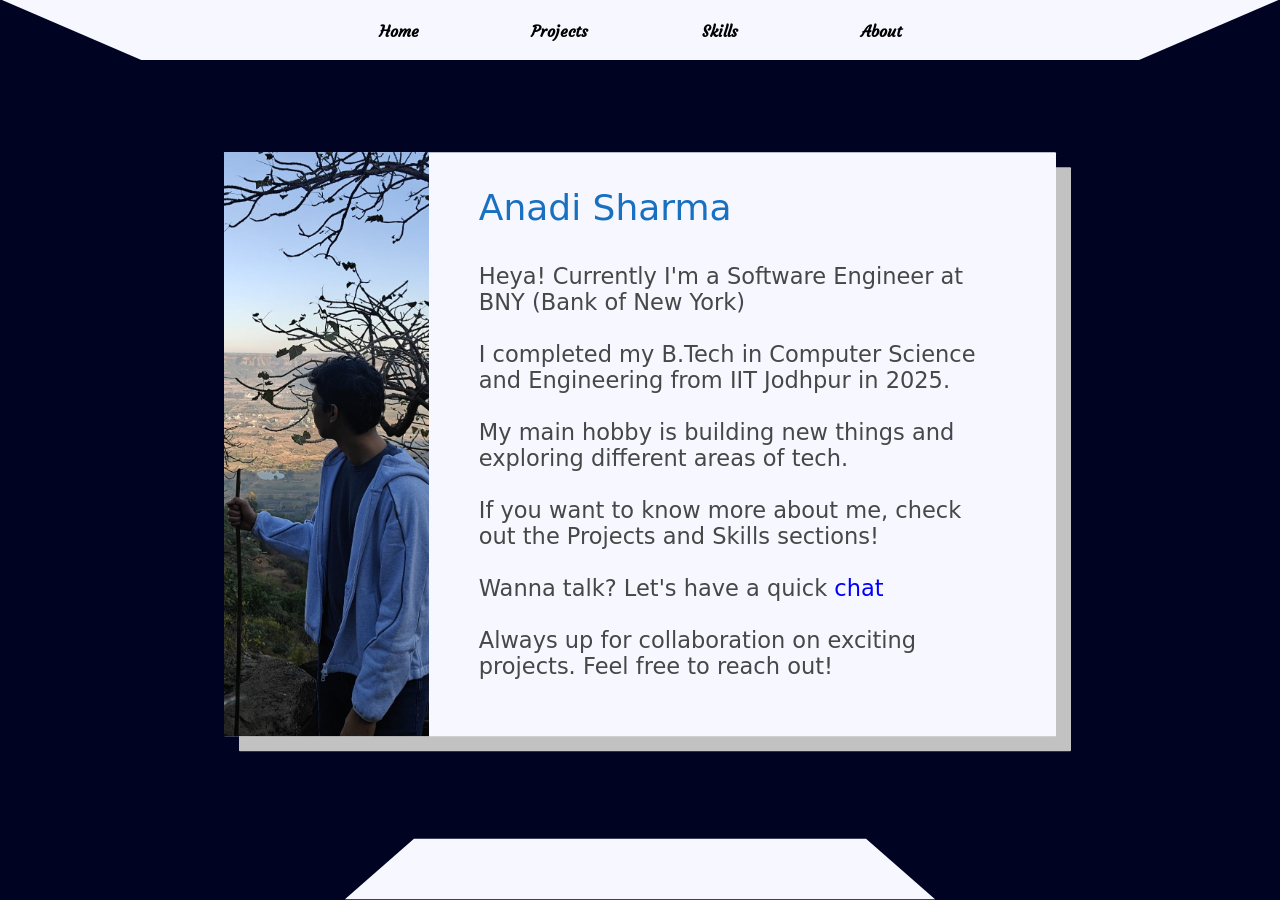
==== about.html @ 17ed1f13 "initial commit" ====
<!DOCTYPE html>
<html lang="en">
<head>
    <meta charset="UTF-8" />
    <meta http-equiv="X-UA-Compatible" content="IE=edge" />
    <meta name="viewport" content="width=device-width, initial-scale=1.0" />
    <meta name="description" content="More About Myself, Anadi Sharma" />
    <link rel="preconnect" href="https://fonts.googleapis.com">
    <link rel="preconnect" href="https://fonts.gstatic.com" crossorigin>
    <link rel="preconnect" href="https://fonts.googleapis.com"><link rel="preconnect" href="https://fonts.gstatic.com" crossorigin><link href="https://fonts.googleapis.com/css2?family=Charm&family=Courgette&family=Noto+Nastaliq+Urdu:wght@600&display=swap" rel="stylesheet">
    <link rel="stylesheet" href="style.css">
    <link rel="shortcut icon" href="./images/cursor.png" type="image/x-icon">
    <title>About Me - Anadi Sharma</title>
</head>
<!-- Google tag (gtag.js) -->
<script async src="https://www.googletagmanager.com/gtag/js?id=G-KC29K2JH6F"></script>
<script>
  window.dataLayer = window.dataLayer || [];
  function gtag(){dataLayer.push(arguments);}
  gtag('js', new Date());

  gtag('config', 'G-KC29K2JH6F');
</script>
<body class="abt_body">
    <div class="trapy"></div>
    <nav class="abt_nav">
        <div class="navbs">
            <button class="" onclick="location.href='index.html' ">
                Home
            </button>
            <button class="" onclick="location.href='projects.html' ">
                Projects
            </button>
            <button class="" onclick="location.href = 'skills.html' ">
                Skills
            </button>
            <button class="" onclick="location.href='about.html'">
                About
            </button>
        </div>
    </nav>
    <main class="about">
        <div class="me">
            <img src="./images/Anadi_Sharma4.jpeg" alt="">
        </div>
        <div class="content">
            Anadi Sharma
            <div class="size-box" style="height: 12px;"></div>
            <p>
                Heya! Currently I'm a Software Engineer at BNY (Bank of New York)
                <br><br>
                I completed my B.Tech in Computer Science and Engineering from IIT Jodhpur in 2025.
                <br><br>
                My main hobby is building new things and exploring different areas of tech.
                <br><br>
                If you want to know more about me, check out the Projects and Skills sections!
                <br><br>
                Wanna talk? Let's have a quick <a href="https://calendly.com/s-anadi0503/30min" style="color: blue">chat</a>
                <br><br>
                Always up for collaboration on exciting projects. Feel free to reach out!
            </p>
        </div>
    </main>
    <main id="main_canv"></main>
    <script src="https://cdnjs.cloudflare.com/ajax/libs/three.js/r121/three.min.js"></script>
    <script src="https://cdn.jsdelivr.net/npm/vanta@latest/dist/vanta.waves.min.js"></script>
    <script>
        VANTA.WAVES({
            el: "#main_canv",
            mouseControls: true,
            touchControls: true,
            gyroControls: false,
            minHeight: 200.00,
            minWidth: 200.00,
            scale: 1.00,
            scaleMobile: 1.00,
            color: 0x20230,
            shininess: 4.00,
            waveSpeed: 2.00,
            waveHeight: 4.00,
            zoom: 0.82
        })
    </script>

    <div class="trapy2"></div>
    <div class="profiles">
        <a href="https://github.com/asharma538" target="_blank"><img src="https://upload.wikimedia.org/wikipedia/commons/9/91/Octicons-mark-github.svg" alt=""></a>
        <a href="mailto:s.anadi0503@gmail.com" target="_blank"><img src="https://www.svgrepo.com/show/330519/gmail.svg" alt=""></a>
    </div>
</body>
</html>
---- style.css ----
html {
    height: 100%;
    width: 100%;
}

body {
    height: 100%;
    width: 100%;
    margin: 0px;
    background-color: rgb(255, 255, 255);
}

.wlcm-txt {
    color: white;
    position: fixed;
    top: 20%;
    left: 20%;
    font-size: 30px;
}

::-webkit-scrollbar {
    width: 0px;
}

.black_body {
    background-color: rgb(0, 3, 34);
}

.white_body {
    background-color: rgb(232, 232, 232);
}

.abt_body {
    background-color: rgb(0, 3, 34);
}

#main_canv {
    height: 100%;
    width: 100%;
    position: fixed;
    top: 0px;
    left: 0px;
    z-index: -1;
    transition: 1s;
}

.timeline {
    height: 40px;
    width: 80px;
    border-radius: 8px;
}

a {
    text-decoration: none;
    color: white;
}

nav button {
    cursor: pointer;
    height: 38px;
    background-color: black;
    font-family: 'Courgette';
    border-radius: 8px;
    width: 80px;
    margin: 0px 20px;
    padding-top: 1px;
    font-size: 14px;
    transition: 0.2s;
    color: white;
    border: 3px solid black;
}

nav button:hover {
    color: rgb(0, 195, 255);
}

.skl_nav {
    background-color: #f7f7ff;
    border-bottom: 5px solid gray;
    height: 40px;
    padding: 12px 10px 10px 10px;
    margin: 0px;
    display: flex;
    justify-content: center;
}

/* Ensure Three.js container does not block pointer/touch events */
#magic {
    pointer-events: none;
}

/* Ensure navigation bar remains interactive */
.abt_nav {
    z-index: 100;
    height: 42px;
    padding: 12px 0px 10px 0px;
    margin: 0px;
    width: 100%;
    display: flex;
    justify-content: center;
    position: fixed;
    top: 0px;
    pointer-events: auto;
}

.abt_nav button,
.skl_nav button {
    margin: 0px 3vw 0px 3vw;
    background-color: #f7f7ff;
    color: black;
    font-weight: 600;
    border: none;
    font-size: 16px;
}

.righ {
    position: relative;
    float: right;
    margin: 0px 20px;
}

.projectsb {
    width: 90px;
}

.time-axis {
    position: absolute;
    width: 50%;
    height: 12300px;
    border-right: 1px dashed white;
    left: 0%;
    top: 0px;
    z-index: -1;
}

.main_timeline {
    width: 100%;
    margin-top: 180px;
}

.box {
    height: 200px;
    opacity: 0.90;
    color: white;
    font-weight: 600;
    font-size: 18px;
    font-family: system-ui, -apple-system, BlinkMacSystemFont, 'Segoe UI', Roboto, Oxygen, Ubuntu, Cantarell, 'Open Sans', 'Helvetica Neue', sans-serif;
    width: 400px;
    border-radius: 10px;
    padding: 20px;
    transition: 0.5s;
}

.box:hover {
    opacity: 1;
    scale: 1.05;
}

.boxl {
    background-image: linear-gradient(to bottom right, rgb(255, 42, 66), rgb(65, 138, 255));
    position: relative;
    left: 49%;
}

.boxr {
    background-image: linear-gradient(to top left, rgb(255, 79, 99), rgb(24, 113, 255));
    position: relative;
    left: 50%;
    right: 48%;
    transform: translateX(-96%);
}

.boxr:hover {
    transform: translateX(-91.5%);
}

.desc {
    font-weight: 600;
    font-size: 16px;
}

.small_div {
    height: 150px;
}

.smallest_div {
    height: 100px;
}

/* Animation-timeline page */
.area {
    position: fixed;
    z-index: -1;
    top: 0px;
    width: 100%;
    height: 100vh;
}

.circles {
    position: absolute;
    top: 0;
    left: 0;
    width: 100%;
    height: 100%;
}

.circles li {
    position: absolute;
    display: block;
    list-style: none;
    width: 20px;
    height: 20px;
    background: rgba(255, 255, 255, 0.25);
    animation: animate 15s linear infinite;
    bottom: -150px;
}

.circles li:nth-child(1) {
    left: 25%;
    width: 80px;
    height: 80px;
    animation-delay: 0s;
}

.circles li:nth-child(2) {
    left: 10%;
    width: 20px;
    height: 20px;
    animation-delay: 2s;
    animation-duration: 12s;
}

.circles li:nth-child(3) {
    left: 70%;
    width: 20px;
    height: 20px;
    animation-delay: 4s;
}

.circles li:nth-child(4) {
    left: 40%;
    width: 60px;
    height: 60px;
    animation-delay: 0s;
    animation-duration: 18s;
}

.circles li:nth-child(5) {
    left: 65%;
    width: 20px;
    height: 20px;
    animation-delay: 0s;
}

.circles li:nth-child(6) {
    left: 75%;
    width: 110px;
    height: 110px;
    animation-delay: 3s;
}

.circles li:nth-child(7) {
    left: 35%;
    width: 70px;
    height: 70px;
    animation-delay: 7s;
}

.circles li:nth-child(8) {
    left: 50%;
    width: 25px;
    height: 25px;
    animation-delay: 15s;
    animation-duration: 45s;
}

.circles li:nth-child(9) {
    left: 15%;
    width: 15px;
    height: 15px;
    animation-delay: 2s;
    animation-duration: 35s;
}

.circles li:nth-child(10) {
    left: 85%;
    width: 60px;
    height: 60px;
    animation-delay: 0s;
    animation-duration: 11s;
}

@keyframes animate {
    0% {
        transform: translateY(0) rotate(0deg);
        opacity: 1;
        border-radius: 0;
    }

    100% {
        transform: translateY(-1000px) rotate(720deg);
        opacity: 0;
        border-radius: 50%;
    }
}

.skill_cntnr {
    display: flex;
    justify-content: center;
    flex-wrap: wrap;
    margin: 70px 5% 0px 5%;
    padding-bottom: 70px;
    column-gap: 40px;
    grid-template-rows: auto;
    row-gap: 35px;
}

.skill {
    font-size: 20px;
    display: flex;
    flex-direction: column;
    justify-content: flex-start;
    align-items: center;
    width: 180px;
    height: 180px;
    border-radius: 16px;
    font-family: system-ui, -apple-system, BlinkMacSystemFont, 'Segoe UI', Roboto, Oxygen, Ubuntu, Cantarell, 'Open Sans', 'Helvetica Neue', sans-serif;
    font-weight: 700;
    color: rgb(255, 255, 255);
    background-image: linear-gradient(to bottom right, rgba(37, 204, 255, 0.344), rgba(0, 14, 48, 0.581));
    transition: 0.8s;
    animation: come_up 2s linear 1;
    scale: 0.9;
}

.skill:hover {
    scale: 1.1;
    border: none;
}

.skl_img img {
    height: 55px;
    margin-top: 25px;
    margin-bottom: 25px;
}

.skl_img {
    background-color: #ffffff;
    width: 100%;
    display: flex;
    justify-content: center;
    border-radius: 15px;
    margin-bottom: 20px;
}

@media screen and (max-width: 800px) and (min-width: 500px) {
    .skill_cntnr {
        margin: 50px 0px;
        column-gap: 30px;
    }
}

@media screen and (max-width: 500px) and (min-width: 0px) {
    .skill_cntnr {
        column-gap: 0px;
        row-gap: 0px;
        margin: 20px 0px;
    }

    .skill {
        transform: scale(0.8);
    }
}

@keyframes come_up {
    0% {
        opacity: 0.01;
        scale: 1;
    }

    100% {}
}

.txt {
    color: white;
    padding: 40px 0px 0px 0px;
    font-family: system-ui, -apple-system, BlinkMacSystemFont, 'Segoe UI', Roboto, Oxygen, Ubuntu, Cantarell, 'Open Sans', 'Helvetica Neue', sans-serif;
    font-size: 25px;
    font-weight: 600;
    margin-left: 75px;
}


.about {
    background-color: #f7f7ff;
    width: 65vw;
    position: absolute;
    top: 50%;
    left: 50%;
    transform: translate(-50%, -51%);
    box-shadow: 15px 15px rgb(195, 194, 194);
    transition: 0.5s;
    display: flex;
    border-radius: 1px;
    animation: come_up 2s linear 1;
}

.about:hover {
    box-shadow: 5px 5px rgb(151, 151, 151);
}

.me {
    width: 16vw;
    margin-left: 0px;
}

.me img {
    width: 100%;
    height: 100%;
    object-fit: cover;
    object-position: center;
}

.content {
    font-size: 4vh;
    font-weight: 500;
    font-family: system-ui, -apple-system, BlinkMacSystemFont, 'Segoe UI', Roboto, Oxygen, Ubuntu, Cantarell, 'Open Sans', 'Helvetica Neue', sans-serif;
    margin: 35px 50px;
    color: rgba(0, 97, 187, 0.905);
}

.content p {
    font-weight: 400;
    font-family: system-ui, -apple-system, BlinkMacSystemFont, 'Segoe UI', Roboto, Oxygen, Ubuntu, Cantarell, 'Open Sans', 'Helvetica Neue', sans-serif;
    font-size: 2.5vh;
    width: 40vw;
    color: rgb(71, 71, 71);
}

.trapy {
    position: fixed;
    width: 87%;
    left: 50%;
    translate: -50%;
    height: 70px;
    background-color: #f7f7ff;
    transform: perspective(150px) rotateX(-32deg) translateY(-2px);
}

.trapy_idx {
    position: fixed;
    z-index: 1;
    width: 87%;
    left: 50%;
    translate: -50%;
    top: 0px;
    height: 70px;
    background-color: #f7f7ff;
    transform: perspective(150px) rotateX(-32deg) translateY(-2px);
}

.trapy2 {
    position: fixed;
    bottom: 0px;
    width: 40%;
    left: 50%;
    translate: -50%;
    height: 70px;
    background-color: #f7f7ff;
    transform: perspective(140px) rotateX(32deg);
}

.trapy3 {
    position: fixed;
    bottom: 0px;
    width: 40%;
    left: 50%;
    translate: -50%;
    height: 60px;
    background-color: #f7f7ff;
    transform: perspective(100px) rotateX(32deg) translateY(2px);
}


.profiles {
    position: fixed;
    bottom: 0px;
    left: 50%;
    display: flex;
    transform: translate(-50%);
}

.profiles img {
    width: 40px;
    margin: 0px 2vw 8px 2vw;
    transition: 0.1s;
}

.profiles img:hover {
    transform: translateY(-2px);
}

.more-about-me-link {
    color: rgb(28, 77, 138);
    font-size: 2.5vh;

    &:hover {
        text-decoration: underline;
    }
}

@media screen and (max-width: 1200px) and (min-width: 600px) {
    .me {
        width: 0px;
    }

    .about {
        width: 90vw;
    }

    .content p {
        font-size: 14px;
        width: 100%;
    }

    .trapy2 {
        width: 80vw;
    }
}

@media screen and (max-width: 600px) and (min-width: 0px) {

    .abt_nav button,
    .skl_nav button {
        font-size: 12px;
        margin: 0px 2vw 0px 2vw;
        width: 50px;
    }

    .me {
        width: 0px;
    }

    .about {
        width: 90vw;
    }

    .content p {
        font-size: 10px;
        width: 100%;
    }

    .trapy2 {
        width: 80vw;
    }
}

/* Project Page */
.project-tile-cntnr {
    width: 100%;
    margin: 100px auto;
    display: flex;
    flex-wrap: wrap;
    justify-content: center;
    padding-bottom: 70px;
}

.project-bg-text {
    color: rgba(255, 255, 255, 0.04);
    font-size: 12vw;
    position: fixed;
    top: 75%;
    left: 50%;
    transform: translate(-50%, -50%);
    font-weight: 600;
    font-family: system-ui, -apple-system, BlinkMacSystemFont, 'Segoe UI', Roboto, Oxygen, Ubuntu, Cantarell, 'Open Sans', 'Helvetica Neue', sans-serif;
    z-index: -1;
}

.project-tile {
    width: 280px;
    height: 565px;
    margin: 10px 40px 40px;
    background-image: linear-gradient(to bottom right, rgba(0, 179, 255, 0.523), rgba(0, 229, 255, 0.126));
    background-color: rgba(0, 17, 255, 0.15);
    border-radius: 10px;
    border: 2px solid rgb(211, 211, 211);
    transition: 0.3s;

    .title {
        padding: 15px 10% 10px;
        border-radius: 10px 10px 0px 0px;
        color: rgb(255, 255, 255);
        font-family: 'Courgette';
        font-size: 18px;
    }

    img {
        width: 270px;
        height: 270px;
        background-color: rgb(0, 3, 34);
        padding: 5px;
    }

    .project-desc {
        margin: 5px 6% 20px;
        width: 88%;
        font-size: 14px;
        letter-spacing: 0.2px;
        font-family: 'Roboto';
        color: rgb(176, 182, 206);
        font-weight: 600;
    }

    .links {
        margin: 5px 10%;
        display: flex;
    }

    .link {
        margin: 0px 5px;
        color: white;

        img {
            padding: 2px;
            width: 30px;
            height: 30px;
            border-radius: 50%;
            background-color: white;
        }
    }

    .hdg {
        margin: 15px 6% 10px;
        color: white;
        font-family: 'Roboto';
        color: rgb(176, 182, 206);
        letter-spacing: 0.2px;
        font-weight: 500;
        font-size: 14px;
    }

    .teammates {
        margin: 0px 10%;
        display: flex;
    }

    .teammates img {
        padding: 0px;
        margin-right: 10px;
        width: 40px;
        height: 40px;
        border-radius: 50%;
    }

    &:hover {
        scale: 1.05;
    }
}
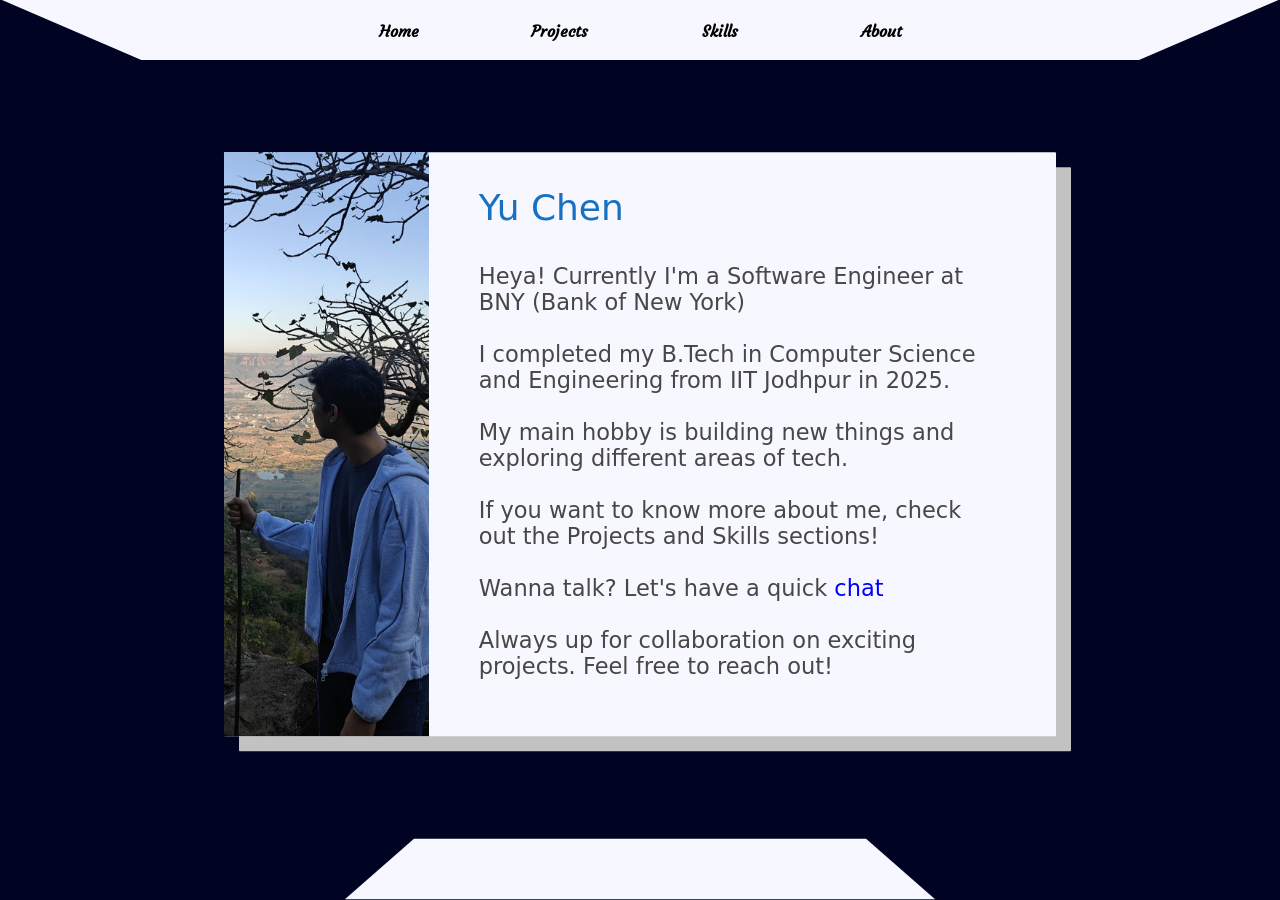
==== commit 8c6bcb50: "refactor(about.html): change name" ====
--- a/about.html
+++ b/about.html
@@ -4,13 +4,13 @@
     <meta charset="UTF-8" />
     <meta http-equiv="X-UA-Compatible" content="IE=edge" />
     <meta name="viewport" content="width=device-width, initial-scale=1.0" />
-    <meta name="description" content="More About Myself, Anadi Sharma" />
+    <meta name="description" content="More About Myself, Yu Chen" />
     <link rel="preconnect" href="https://fonts.googleapis.com">
     <link rel="preconnect" href="https://fonts.gstatic.com" crossorigin>
     <link rel="preconnect" href="https://fonts.googleapis.com"><link rel="preconnect" href="https://fonts.gstatic.com" crossorigin><link href="https://fonts.googleapis.com/css2?family=Charm&family=Courgette&family=Noto+Nastaliq+Urdu:wght@600&display=swap" rel="stylesheet">
     <link rel="stylesheet" href="style.css">
     <link rel="shortcut icon" href="./images/cursor.png" type="image/x-icon">
-    <title>About Me - Anadi Sharma</title>
+    <title>About Me - Yu Chen</title>
 </head>
 <!-- Google tag (gtag.js) -->
 <script async src="https://www.googletagmanager.com/gtag/js?id=G-KC29K2JH6F"></script>
@@ -44,7 +44,7 @@
             <img src="./images/Anadi_Sharma4.jpeg" alt="">
         </div>
         <div class="content">
-            Anadi Sharma
+            Yu Chen
             <div class="size-box" style="height: 12px;"></div>
             <p>
                 Heya! Currently I'm a Software Engineer at BNY (Bank of New York)
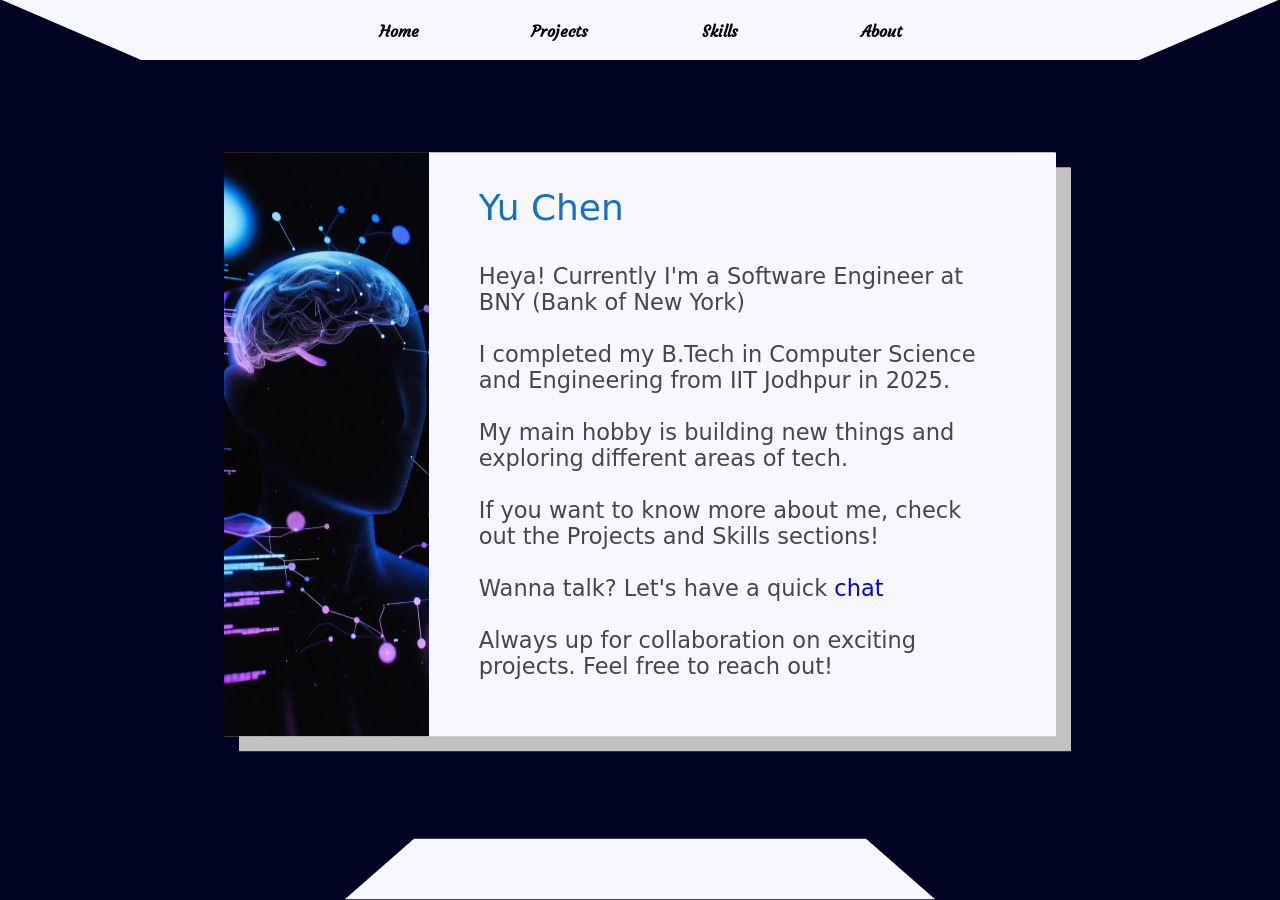
==== commit 2e8c44bc: "refactor(about.html): change name" ====
--- a/about.html
+++ b/about.html
@@ -41,7 +41,7 @@
     </nav>
     <main class="about">
         <div class="me">
-            <img src="./images/Anadi_Sharma4.jpeg" alt="">
+            <img src="./images/Yu_Chen4.jpeg" alt="">
         </div>
         <div class="content">
             Yu Chen
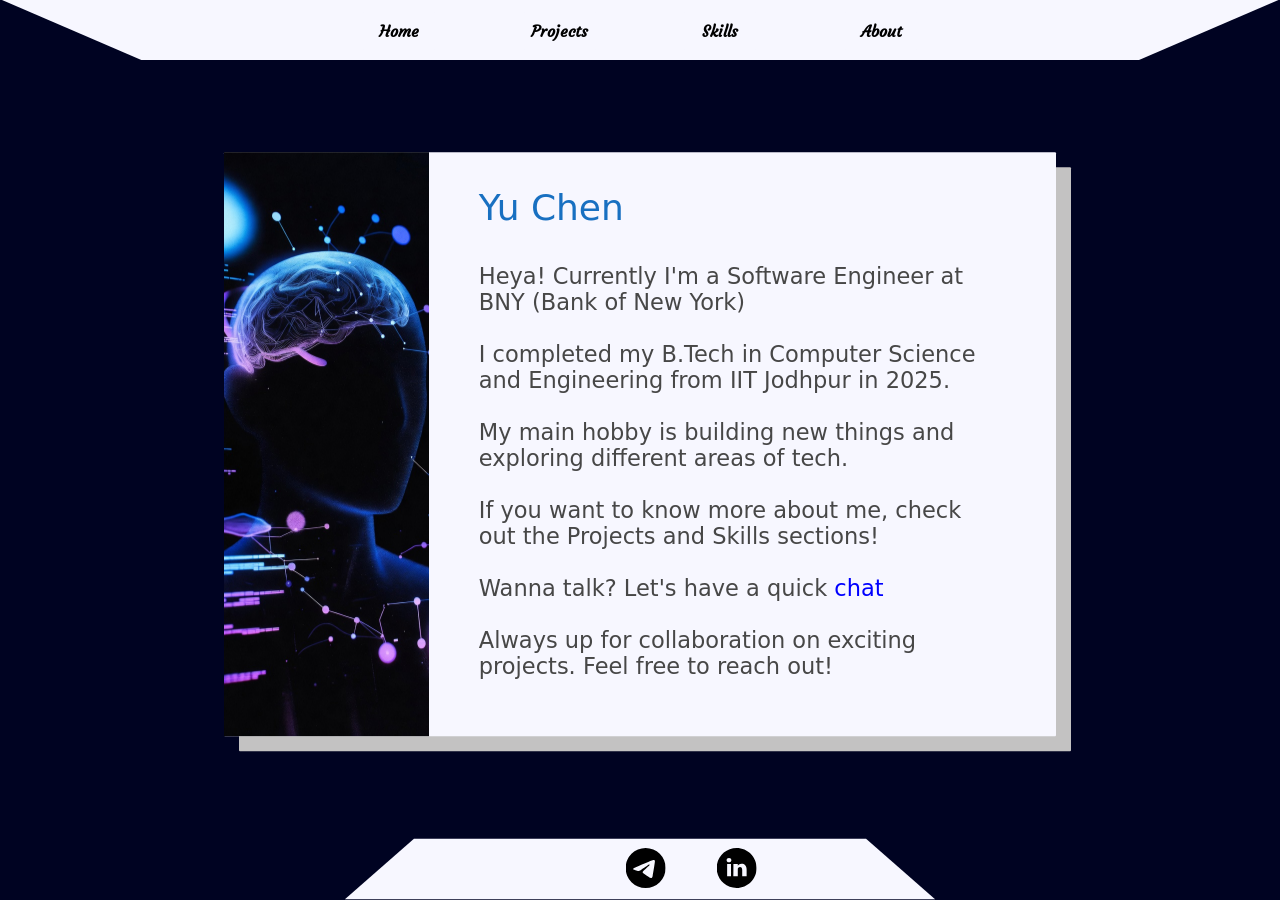
==== commit ce6b50aa: "refactor(skills.js): replace Hive icon with svg file" ====
--- a/about.html
+++ b/about.html
@@ -9,7 +9,7 @@
     <link rel="preconnect" href="https://fonts.gstatic.com" crossorigin>
     <link rel="preconnect" href="https://fonts.googleapis.com"><link rel="preconnect" href="https://fonts.gstatic.com" crossorigin><link href="https://fonts.googleapis.com/css2?family=Charm&family=Courgette&family=Noto+Nastaliq+Urdu:wght@600&display=swap" rel="stylesheet">
     <link rel="stylesheet" href="style.css">
-    <link rel="shortcut icon" href="./images/cursor.png" type="image/x-icon">
+    <link rel="shortcut icon" href="./assets/images/cursor.png" type="image/x-icon">
     <title>About Me - Yu Chen</title>
 </head>
 <!-- Google tag (gtag.js) -->
@@ -41,7 +41,7 @@
     </nav>
     <main class="about">
         <div class="me">
-            <img src="./images/Yu_Chen4.jpeg" alt="">
+            <img src="./assets/images/Yu_Chen4.jpeg" alt="">
         </div>
         <div class="content">
             Yu Chen
@@ -55,7 +55,7 @@
                 <br><br>
                 If you want to know more about me, check out the Projects and Skills sections!
                 <br><br>
-                Wanna talk? Let's have a quick <a href="https://calendly.com/s-anadi0503/30min" style="color: blue">chat</a>
+                Wanna talk? Let's have a quick <a href="https://calendly.com/lwei99597/30min" style="color: blue">chat</a>
                 <br><br>
                 Always up for collaboration on exciting projects. Feel free to reach out!
             </p>
@@ -84,8 +84,10 @@
 
     <div class="trapy2"></div>
     <div class="profiles">
-        <a href="https://github.com/asharma538" target="_blank"><img src="https://upload.wikimedia.org/wikipedia/commons/9/91/Octicons-mark-github.svg" alt=""></a>
-        <a href="mailto:s.anadi0503@gmail.com" target="_blank"><img src="https://www.svgrepo.com/show/330519/gmail.svg" alt=""></a>
+        <a href="https://github.com/ABF00711" target="_blank"><img src="https://upload.wikimedia.org/wikipedia/commons/9/91/Octicons-mark-github.svg" alt=""></a>
+        <a href="mailto:lwei99597@gmail.com" target="_blank"><img src="https://www.svgrepo.com/show/330519/gmail.svg" alt=""></a>
+        <a href="https://t.me/a_j711" target="_blank"><img src="assets/telegram-svgrepo-com.svg" alt=""></a>
+        <a href="https://www.linkedin.com/in/yu-chen-0503/" target="_blank"><img src="assets/linkedin-round-svgrepo-com.svg" alt=""></a>
     </div>
 </body>
 </html>
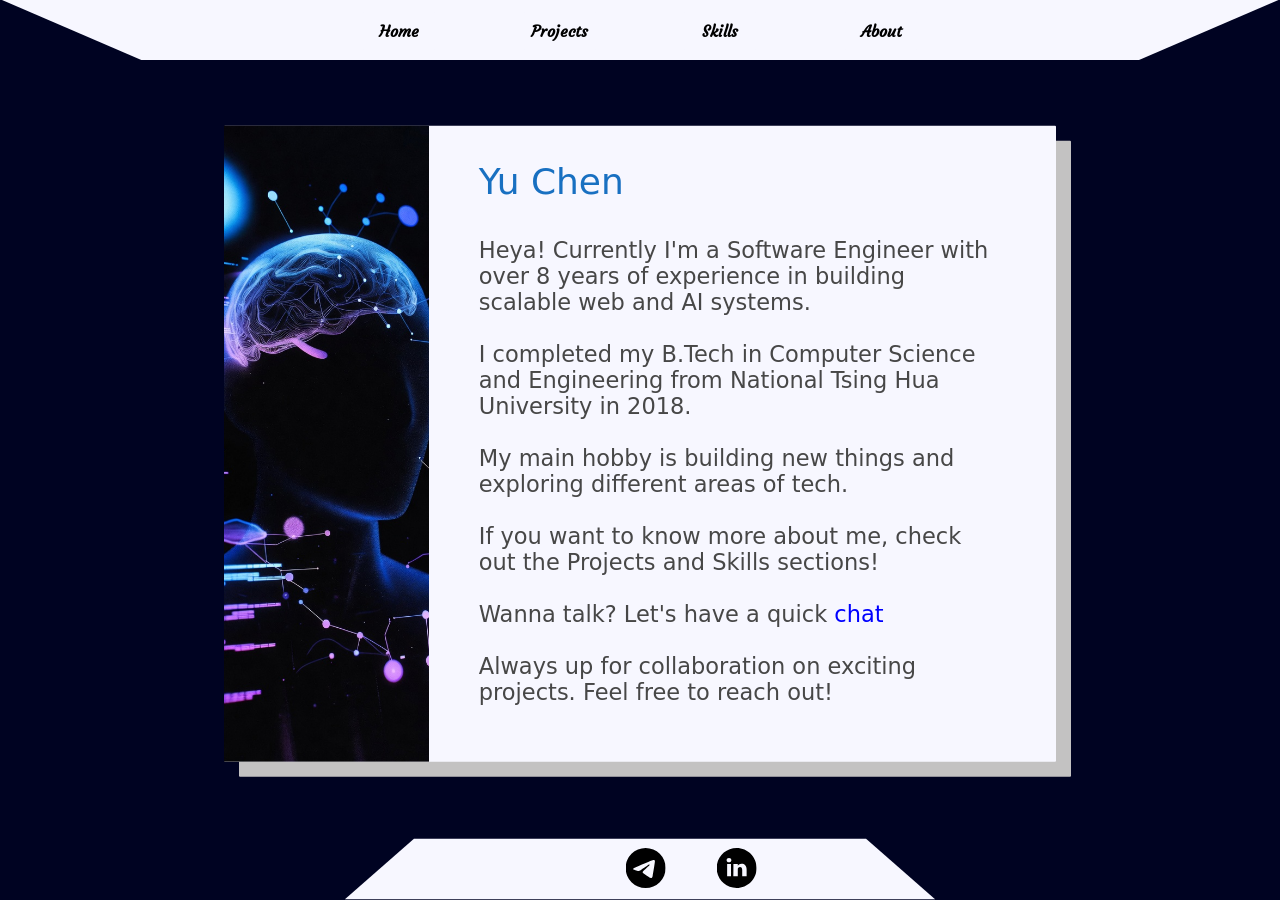
==== commit b25d16e1: "refactor(about.html): modify introduction" ====
--- a/about.html
+++ b/about.html
@@ -47,9 +47,9 @@
             Yu Chen
             <div class="size-box" style="height: 12px;"></div>
             <p>
-                Heya! Currently I'm a Software Engineer at BNY (Bank of New York)
+                Heya! Currently I'm a Software Engineer with over 8 years of experience in building scalable web and AI systems.
                 <br><br>
-                I completed my B.Tech in Computer Science and Engineering from IIT Jodhpur in 2025.
+                I completed my B.Tech in Computer Science and Engineering from National Tsing Hua University in 2018.
                 <br><br>
                 My main hobby is building new things and exploring different areas of tech.
                 <br><br>
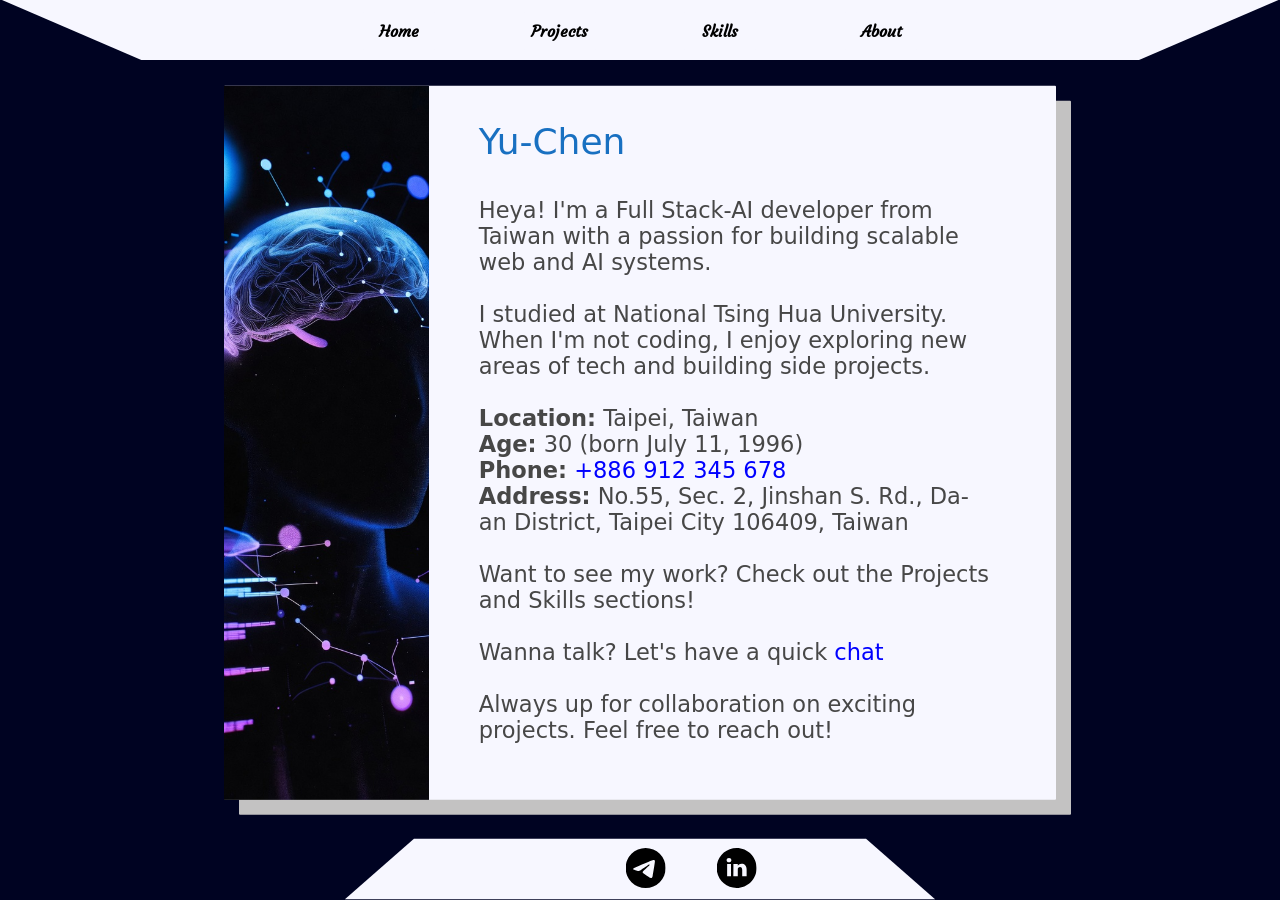
==== commit 5b659227: "change information" ====
--- a/about.html
+++ b/about.html
@@ -4,13 +4,13 @@
     <meta charset="UTF-8" />
     <meta http-equiv="X-UA-Compatible" content="IE=edge" />
     <meta name="viewport" content="width=device-width, initial-scale=1.0" />
-    <meta name="description" content="More About Myself, Yu Chen" />
+    <meta name="description" content="About Yu-Chen — Full Stack-AI developer from Taiwan, National Tsing Hua University." />
     <link rel="preconnect" href="https://fonts.googleapis.com">
     <link rel="preconnect" href="https://fonts.gstatic.com" crossorigin>
     <link rel="preconnect" href="https://fonts.googleapis.com"><link rel="preconnect" href="https://fonts.gstatic.com" crossorigin><link href="https://fonts.googleapis.com/css2?family=Charm&family=Courgette&family=Noto+Nastaliq+Urdu:wght@600&display=swap" rel="stylesheet">
     <link rel="stylesheet" href="style.css">
     <link rel="shortcut icon" href="./assets/images/cursor.png" type="image/x-icon">
-    <title>About Me - Yu Chen</title>
+    <title>About Me - Yu-Chen</title>
 </head>
 <!-- Google tag (gtag.js) -->
 <script async src="https://www.googletagmanager.com/gtag/js?id=G-KC29K2JH6F"></script>
@@ -41,19 +41,22 @@
     </nav>
     <main class="about">
         <div class="me">
-            <img src="./assets/images/Yu_Chen4.jpeg" alt="">
+            <img src="./assets/images/Yu_Chen4.jpeg" alt="Yu-Chen">
         </div>
         <div class="content">
-            Yu Chen
+            Yu-Chen
             <div class="size-box" style="height: 12px;"></div>
             <p>
-                Heya! Currently I'm a Software Engineer with over 8 years of experience in building scalable web and AI systems.
+                Heya! I'm a Full Stack-AI developer from Taiwan with a passion for building scalable web and AI systems.
                 <br><br>
-                I completed my B.Tech in Computer Science and Engineering from National Tsing Hua University in 2018.
+                I studied at National Tsing Hua University. When I'm not coding, I enjoy exploring new areas of tech and building side projects.
                 <br><br>
-                My main hobby is building new things and exploring different areas of tech.
+                <strong>Location:</strong> Taipei, Taiwan<br>
+                <strong>Age:</strong> 30 (born July 11, 1996)<br>
+                <strong>Phone:</strong> <a href="tel:+886912345678" style="color: blue">+886 912 345 678</a><br>
+                <strong>Address:</strong> No.55, Sec. 2, Jinshan S. Rd., Da-an District, Taipei City 106409, Taiwan
                 <br><br>
-                If you want to know more about me, check out the Projects and Skills sections!
+                Want to see my work? Check out the Projects and Skills sections!
                 <br><br>
                 Wanna talk? Let's have a quick <a href="https://calendly.com/lwei99597/30min" style="color: blue">chat</a>
                 <br><br>
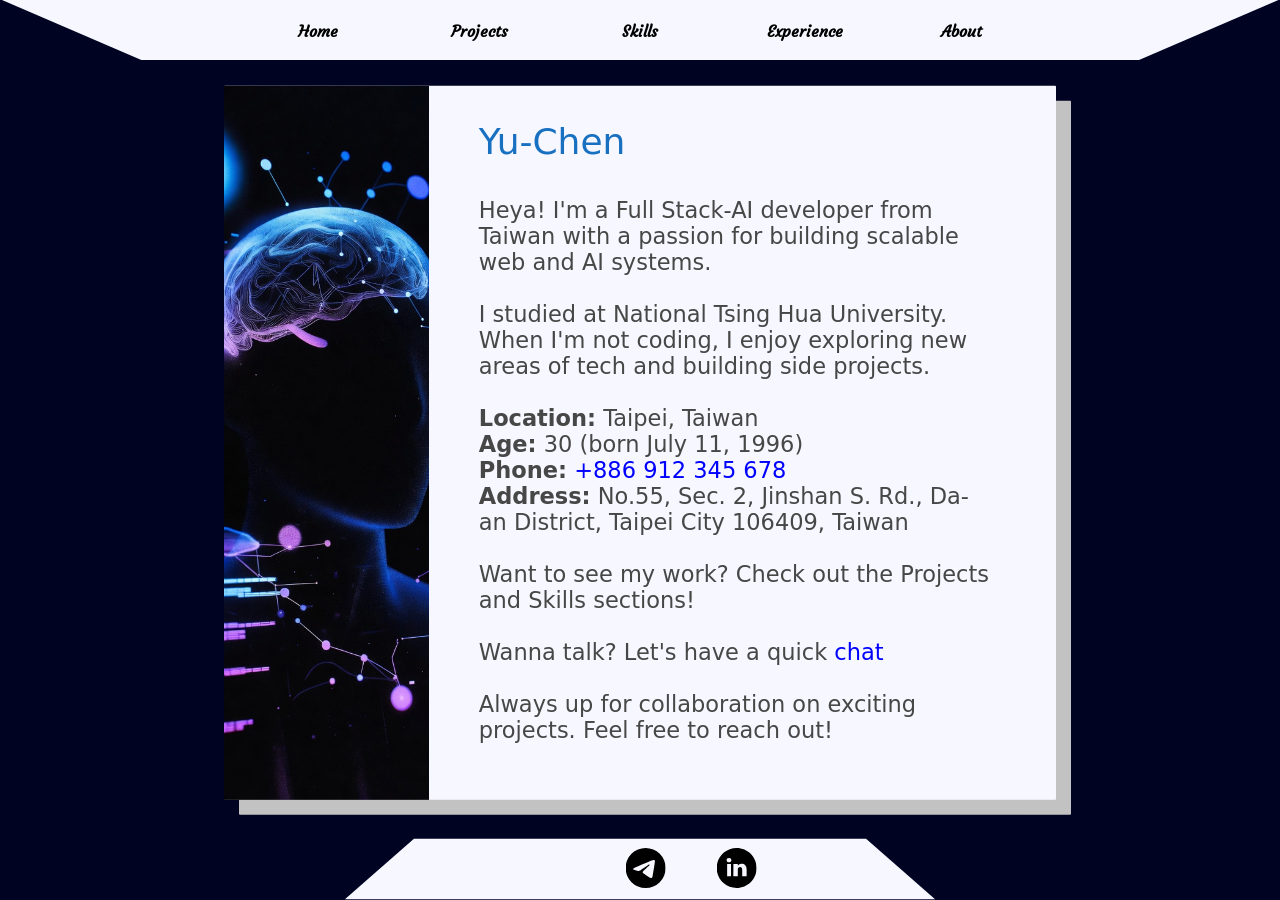
==== commit cfcf625b: "refactor(add experiences)" ====
--- a/about.html
+++ b/about.html
@@ -33,6 +33,9 @@
             </button>
             <button class="" onclick="location.href = 'skills.html' ">
                 Skills
+            </button>
+            <button class="" onclick="location.href='experience.html'">
+                Experience
             </button>
             <button class="" onclick="location.href='about.html'">
                 About
--- a/style.css
+++ b/style.css
@@ -449,7 +449,7 @@
 
 .trapy_idx {
     position: fixed;
-    z-index: 1;
+    z-index: 10;
     width: 87%;
     left: 50%;
     translate: -50%;
@@ -479,6 +479,8 @@
     height: 60px;
     background-color: #f7f7ff;
     transform: perspective(100px) rotateX(32deg) translateY(2px);
+    z-index: 10;
+    pointer-events: none;
 }
 
 
@@ -656,4 +658,84 @@
     &:hover {
         scale: 1.05;
     }
+}
+
+/* Experience Page — vertical timeline */
+.exp-timeline-page {
+    position: relative;
+    width: 100%;
+    min-height: 100vh;
+    padding-bottom: 120px;
+}
+
+.exp-time-axis {
+    position: absolute;
+    width: 50%;
+    height: 100%;
+    min-height: 1400px;
+    border-right: 1px dashed white;
+    left: 0;
+    top: 0;
+    z-index: -1;
+}
+
+.exp-timeline-cntnr {
+    position: relative;
+    z-index: 0;
+}
+
+.exp-main_timeline {
+    margin-top: 140px;
+}
+
+.exp-main_timeline:first-child {
+    margin-top: 100px;
+}
+
+.exp-box {
+    height: auto;
+    min-height: 190px;
+}
+
+.exp-box .hdg a {
+    color: white;
+    text-decoration: none;
+}
+
+.exp-box .hdg a:hover {
+    color: rgb(200, 230, 255);
+}
+
+.exp-timeline-link {
+    color: rgb(200, 230, 255);
+    text-decoration: none;
+}
+
+.exp-timeline-link:hover {
+    text-decoration: underline;
+}
+
+@media screen and (max-width: 900px) {
+    .exp-time-axis {
+        display: none;
+    }
+
+    .exp-main_timeline {
+        margin-top: 80px;
+    }
+
+    .exp-main_timeline:first-child {
+        margin-top: 90px;
+    }
+
+    .exp-box.boxl,
+    .exp-box.boxr {
+        left: 50%;
+        transform: translateX(-50%);
+        width: min(400px, 88vw);
+    }
+
+    .exp-box.boxr:hover {
+        transform: translateX(-50%) scale(1.05);
+    }
 }
